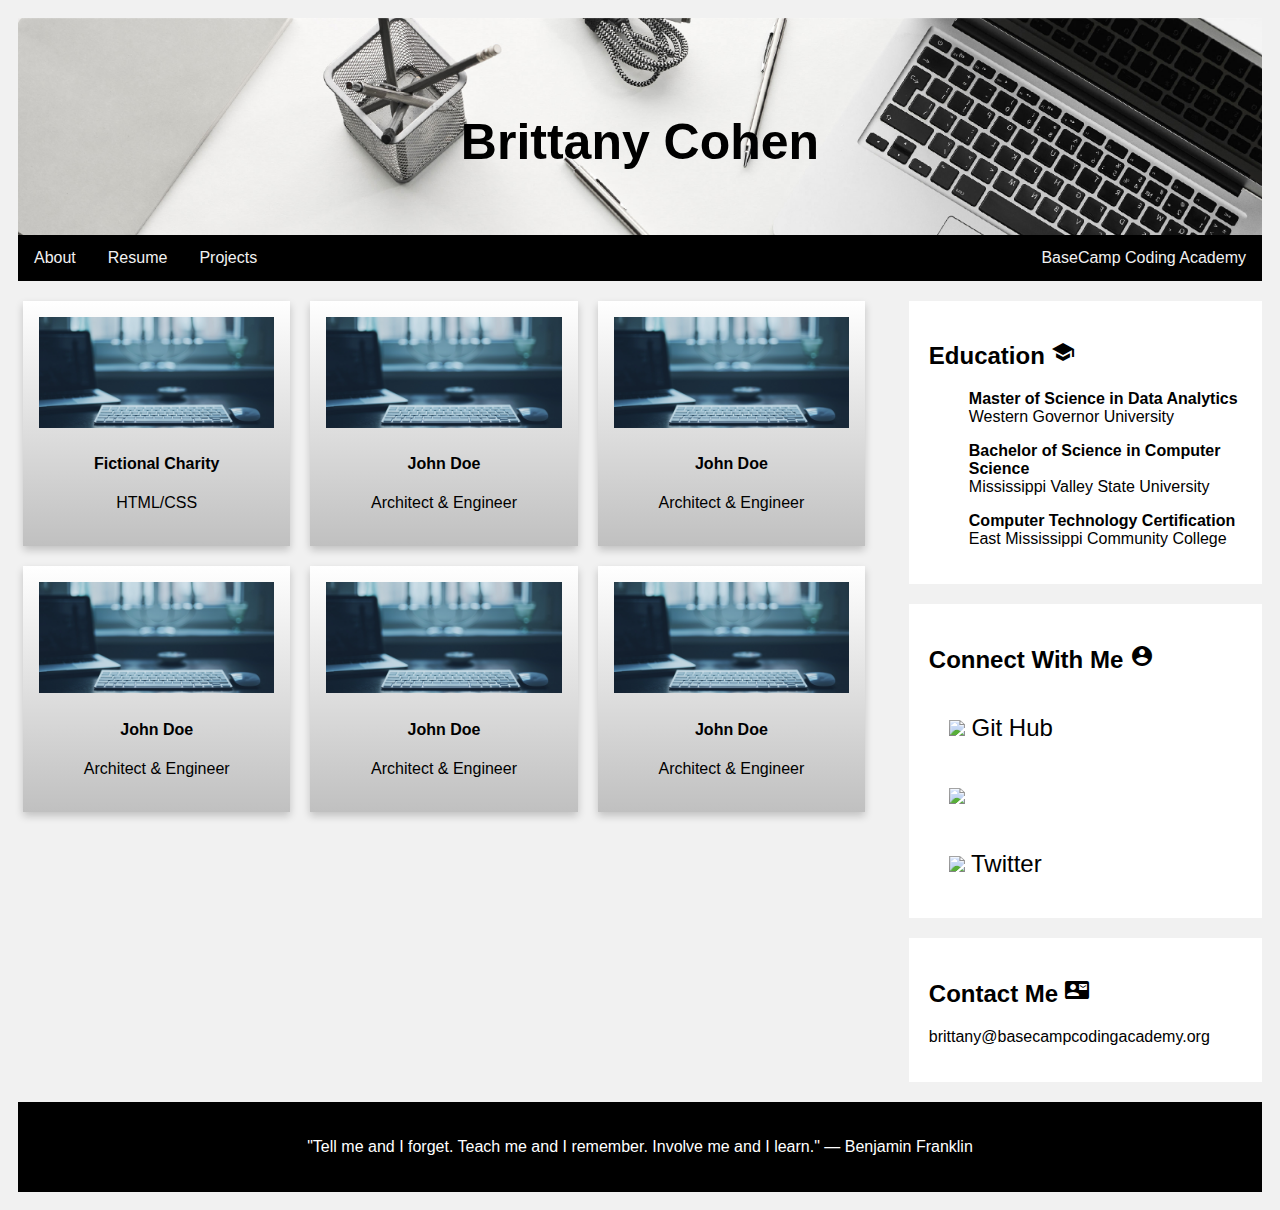
==== project.html @ 15edee91 "Add files via upload" ====
<!DOCTYPE html>
<html lang="EN">
  <head>
    <meta charset="UTF-8" />
    <meta name="viewport" content="width=device-width, initial-scale=1.0" />
    <title>Portfolio</title>
    <link rel="stylesheet" href="styles.css" />
    <link
      rel="stylesheet"
      href="https://fonts.googleapis.com/icon?family=Material+Icons"
    />
  </head>
  <body>
    <div class="header">
      <h1>Brittany Cohen</h1>
    </div>

    <div class="topnav">
      <a href="index.html">About</a>
      <a href="resume.html">Resume</a>
      <a href="project.html">Projects</a>
      <a
        href="https://basecampcodingacademy.org"
        target="_blank"
        style="float: right"
        >BaseCamp Coding Academy</a
      >
    </div>

    <div class="row">
      <div class="leftcolumn">
        <div class="top_row">
          <div class="column">
            <div class="box">
              <img
                src="Images/background.png"
                alt="Avatar"
                style="width: 100%"
              />
              <div class="container">
                <h4><b>Fictional Charity</b></h4>
                <p>HTML/CSS</p>
              </div>
              <!---container-->
            </div>
            <!---box-->
          </div>
          <!---column-->

          <div class="column">
            <div class="box">
              <img
                src="Images/background.png"
                alt="Avatar"
                style="width: 100%"
              />
              <div class="container">
                <h4><b>John Doe</b></h4>
                <p>Architect & Engineer</p>
              </div>
              <!---container-->
            </div>
            <!---box-->
          </div>
          <!---column-->

          <div class="column">
            <div class="box">
              <img
                src="Images/background.png"
                alt="Avatar"
                style="width: 100%"
              />
              <div class="container">
                <h4><b>John Doe</b></h4>
                <p>Architect & Engineer</p>
              </div>
              <!---container-->
            </div>
            <!---box-->
          </div>
          <!---column-->
        </div>
        <!---top_row--->

        <div class="top_row">
          <div class="column">
            <div class="box">
              <img
                src="Images/background.png"
                alt="Avatar"
                style="width: 100%"
              />
              <div class="container">
                <h4><b>John Doe</b></h4>
                <p>Architect & Engineer</p>
              </div>
              <!---container-->
            </div>
            <!---box-->
          </div>
          <!---column-->

          <div class="column">
            <div class="box">
              <img
                src="Images/background.png"
                alt="Avatar"
                style="width: 100%"
              />
              <div class="container">
                <h4><b>John Doe</b></h4>
                <p>Architect & Engineer</p>
              </div>
              <!---container-->
            </div>
            <!---box-->
          </div>
          <!---column-->

          <div class="column">
            <div class="box">
              <img
                src="Images/background.png"
                alt="Avatar"
                style="width: 100%"
              />
              <div class="container">
                <h4><b>John Doe</b></h4>
                <p>Architect & Engineer</p>
              </div>
              <!---container-->
            </div>
            <!---box-->
          </div>
          <!---column-->
        </div>
        <!---top_row--->
      </div>
      <!---leftcolumn-->

      <div class="rightcolumn">
        <div class="card">
          <h2>
            Education
            <i class="material-icons">school</i>
          </h2>
          <ul>
            <li>
              <p>
                <strong> Master of Science in Data Analytics </strong
                ><br />Western Governor University
              </p>
            </li>
            <li>
              <p>
                <strong> Bachelor of Science in Computer Science </strong
                ><br />Mississippi Valley State University
              </p>
            </li>
            <li>
              <p>
                <strong> Computer Technology Certification </strong><br />East
                Mississippi Community College
              </p>
            </li>
          </ul>
        </div>
        <div class="card">
          <h2>Connect With Me <i class="material-icons">account_circle</i></h2>
          <div class="profile">
            <a target="_blank" href="https://github.com/b-cohen">
              <img class="github" src="images/GitHub.png" /> Git Hub
            </a>
          </div>
          <div class="profile">
            <a target="_blank" href="#">
              <img class="link_in" src="images/LI-Logo.png" />
            </a>
          </div>
          <div class="profile">
            <a target="_blank" href="#">
              <img class="twitter" src="images/twitter.png" /> Twitter
            </a>
          </div>
        </div>
        <div class="card">
          <h2>Contact Me <i class="material-icons">contact_mail</i></h2>
          <p>brittany@basecampcodingacademy.org</p>
        </div>
      </div>
    </div>

    <div class="footer">
      <p>
        "Tell me and I forget. Teach me and I remember. Involve me and I learn."
        — Benjamin Franklin
      </p>
    </div>
  </body>
</html>
---- styles.css ----
* {
  box-sizing: border-box;
}

body {
  background-attachment: fixed;
  background-color: #f1f1f1;
  font-family: Arial;
  padding: 10px;
}

/* Header/Blog Title */
.header {
  padding: 30px;
  text-align: center;
  background-image: url(Images/desktop.jpg);
  background-size: cover;
}

.header h1 {
  font-size: 50px;
  color: black;
  margin-top: 65px;
}

/* Style the top navigation bar */
.topnav {
  overflow: hidden;
  background-color: black;
}

/* Style the topnav links */
.topnav a {
  float: left;
  display: block;
  color: #f2f2f2;
  text-align: center;
  padding: 14px 16px;
  text-decoration: none;
}

/* Change color on hover */
.topnav a:hover {
  background-color: white;
  color: black;
}

/* Create two unequal columns that floats next to each other */
/* Left column */
.leftcolumn {
  float: left;
  width: 70%;
}

.main_text {
  text-align: justify;
  line-height: 1.6;
}

/* Right column */
.rightcolumn {
  float: left;
  width: 30%;
  padding-left: 20px;
}

.photo {
  height: auto;
  width: 180px;
  float: left;
  margin-right: 15px;
  margin-bottom: 2px;
}

/* profile image */
.profile a {
  font-size: 18pt;
  color: black;
  text-decoration: none;
}

/* Profile */
.profile {
  display: flex;
  background-color: white;
  width: 100%;
  padding: 20px;
  justify-content: flex-start;
}

/* Github image */
.github {
  height: auto;
  width: 40px;
}
/* Linked-in image */
.link_in {
  height: auto;
  width: 130px;
}
/* twitter image */
.twitter {
  height: auto;
  width: 40px;
}

/* Add a card effect for articles */
.card {
  background-color: white;
  padding: 20px;
  margin-top: 20px;
  height: auto;
  overflow: hidden;
}

/* Clear floats after the columns */
.row:after {
  content: "";
  display: table;
  clear: both;
}

ul > li {
  list-style-type: none;
}
ul > li a {
  color: black;
}

.box {
  /* Add shadows to create the "card" effect */
  box-shadow: 0 4px 8px 0 rgba(0, 0, 0, 0.2);
  transition: 0.3s;
  margin-top: 20px;
  padding: 16px;
  text-align: center;
  background-color: lightgray;
  background-image: linear-gradient(white, silver);
}

/* On mouse-over, add a deeper shadow */
.box:hover {
  box-shadow: 0 8px 16px 0 rgba(0, 0, 0, 0.2);
}

/* Add some padding inside the card container */
.container {
  padding: 2px 16px;
}

/* Float four columns side by side */
.column {
  float: left;
  padding: 0 10px;
  width: 33%;
}

/* Remove extra left and right margins, due to padding */
.top_row {
  margin: 0 -5px;
  width: 100%;
}

/* Clear floats after the columns */
.top_row:after {
  content: "";
  display: table;
  clear: both;
}

/* Footer */
.footer {
  padding: 20px;
  text-align: center;
  background: black;
  margin-top: 20px;
  color: white;
}

/* Responsive layout - when the screen is less than 800px wide, make the two columns stack on top of each other instead of next to each other */
@media screen and (max-width: 800px) {
  .leftcolumn,
  .rightcolumn {
    width: 100%;
    padding: 0;
  }
}

/* Responsive layout - when the screen is less than 400px wide, make the navigation links stack on top of each other instead of next to each other */
@media screen and (max-width: 400px) {
  .topnav a {
    float: none;
    width: 100%;
  }
}

/* Responsive columns */
@media screen and (max-width: 600px) {
  .column {
    width: 100%;
    display: block;
    margin-bottom: 20px;
  }
}
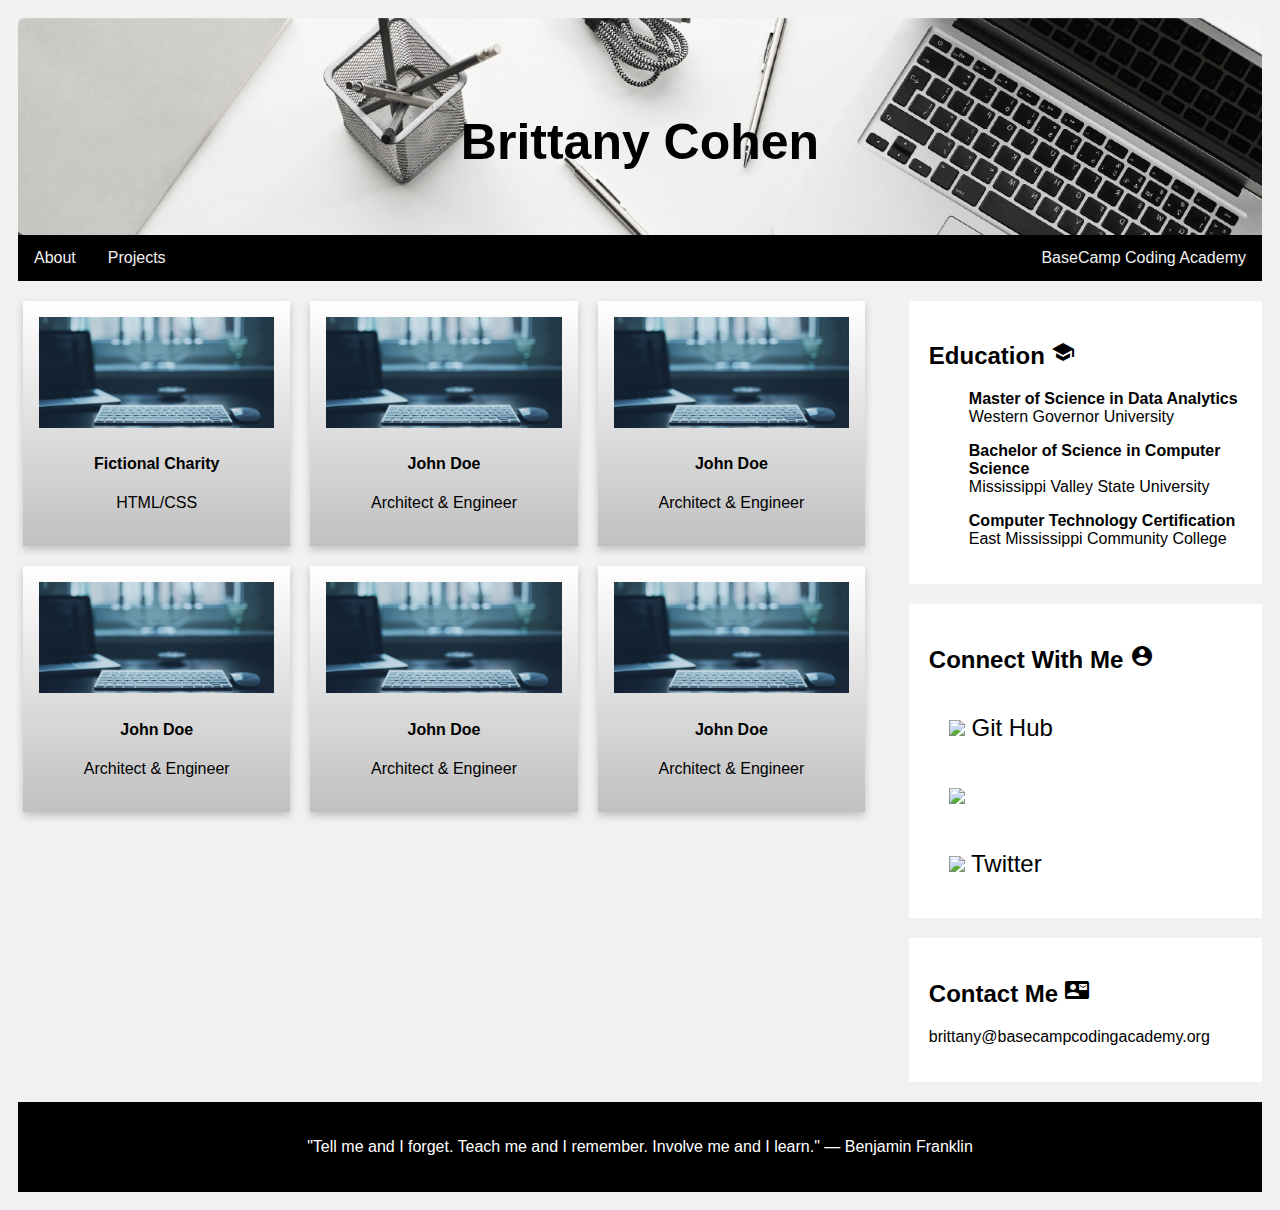
==== commit f5b7d996: "Update project.html" ====
--- a/project.html
+++ b/project.html
@@ -17,7 +17,6 @@
 
     <div class="topnav">
       <a href="index.html">About</a>
-      <a href="resume.html">Resume</a>
       <a href="project.html">Projects</a>
       <a
         href="https://basecampcodingacademy.org"
